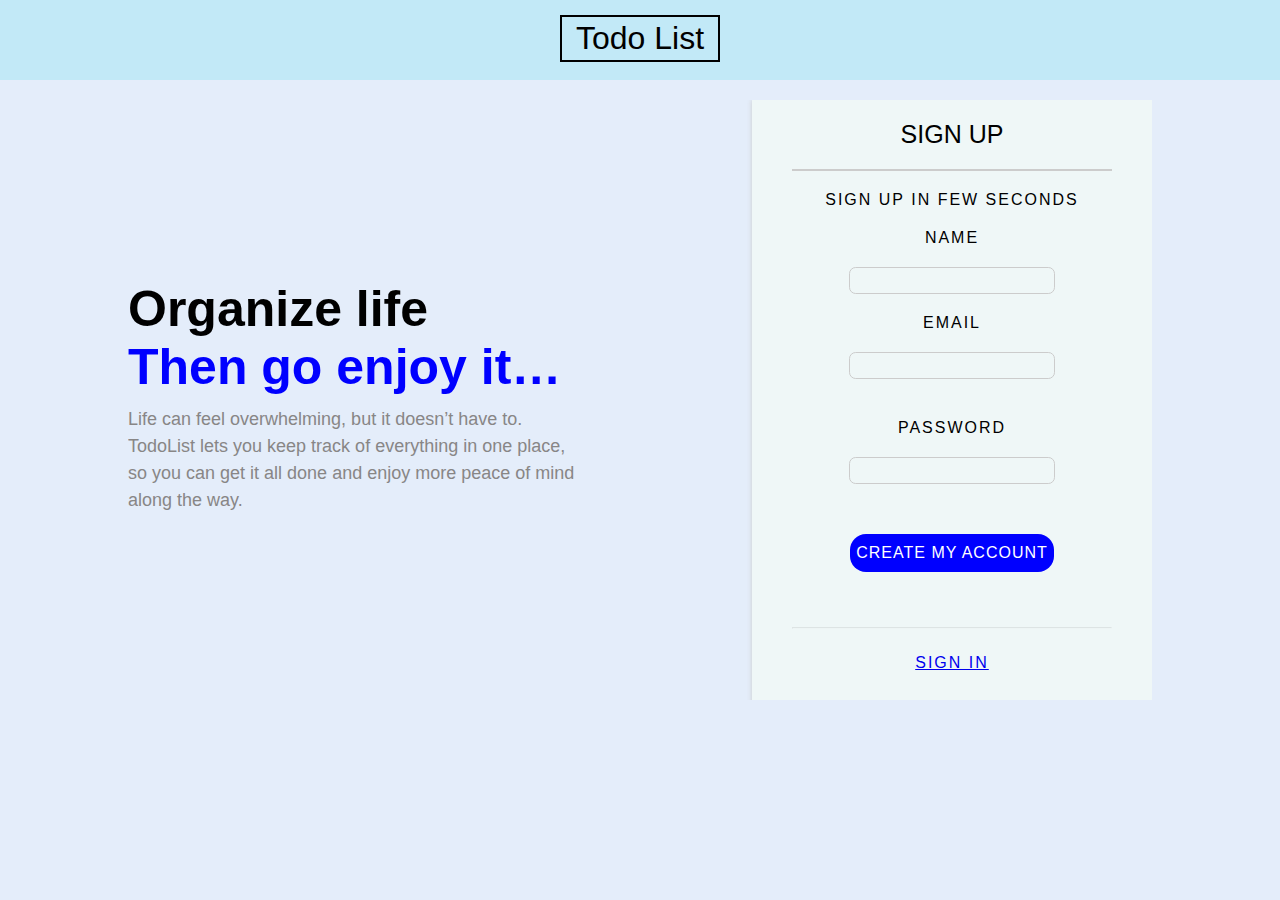
==== signup.html @ 7638f99e "add signup page. users will use this page to create their account [Delivers #160620631]" ====
<!DOCTYPE html>
<html>
<head>
	<title>To do List | welcome</title>
	<meta name="viewport" content="width=device-width"/>
	<link rel="stylesheet" type="text/css" href="Assets/css/todostyle.css">
</head>


<body>


	<header>
		<div class="container">
			<h1 class="todo-title">Todo List</h1>
		</div>
	</header>

	<section id="about">
		<div class="container">
			<div class="organize">
				<h1 class="black">Organize life</h1> 
				<h1 class="orange">Then go enjoy it…</h1>
				<p>Life can feel overwhelming, but it doesn’t have to. TodoList lets you keep track of everything in one place, so you can get it all done and enjoy more peace of mind along the way.

				</p>
			</div>
		

			<section id="login-section">
				<div class="container">
					<div class="login-content">
						<h1>Sign up</h1>
						<p class="please">Sign up in few seconds</p>

						<div class="log-form">
							<form>
								<p class="user">Name</p><input class="field" type="text" name="us" />
                                <p class="pass txt">Email</p><input  class="field passwordfield" type="password" name="ps" />
                                <p class="pass txt">Password</p><input  class="field passwordfield" type="password" name="ps" />
								<input type="submit" value="Create my account" class="signup create"/>
							</form>
						</div>
						
						<hr/>
                        
                        <div id="forgot-password">
							<p><a href="index.html">Sign in</a></p>
						</div>

						</div>
					</div>
			</div>
			
		</section>
	



	
	


</body>
</html>
---- Assets/css/todostyle.css ----
*{
	margin: 0;
	padding: 0;
	font-family: arial;
}


body{
	background-color: #e4edfa;
	position: relative;
}

.container{
	width: 80%;
	margin: auto;
	overflow: hidden;
}

header{
	width: 100%;
	background-color:#c2e9f7;
	text-align: center;
	padding: 15px 0;
	min-height: 50px;
	margin-bottom: 20px;
}

.todo-title{
	font-family: arial;
	font-weight: lighter;
	border: 2px solid black;
	padding: 3px;
	margin: auto;
	width: 150px;
}


.organize{
	width: 450px;
	float: left;
	margin-top: 180px;
	margin-right: 15px;
}

.organize p{
	color: #888686;
}

#about{
	width:100%;
	height: 500px;
	
}

.black{
	font-size: 50px;
}

.orange{
	font-size: 50px;
	color: blue;
}

.organize p{
	font-size: 18px;
	text-align: left;
	line-height: 1.5;
	margin-top: 10px;
}


#login-section {
	width: 400px;
	float: right;
	background-color: rgb(239, 247, 247);
	box-shadow: 5px 5px 5px 5px #ccc;
	height: auto;
}

.login-content{
	width: 100%;
	text-align: center;
	height: 600px;
	box-sizing: border-box;
}

.login-content h1{
	text-align: center;
	color: black;
	padding: 10px;
	border-bottom: 2px solid #ccc;
	margin-bottom: 20px;
	padding-top: 20px;
	padding-bottom: 20px; 
	font-size: 25px;
	text-transform: uppercase;
	font-weight: lighter;
}

.login-content p{
	color: black;
	text-align: center;
	text-transform: uppercase;
	letter-spacing: 2px;
	margin-bottom: 20px;
}

.log-form{
	width: 80%;
	margin: auto;
}

form{
	margin: auto;
	text-align: center;
}

.user, .pass{
	text-transform: uppercase;
	font-size: 16px;
}

.txt{
	margin-top: 20px;
}

.field {
	margin-left: 30px;
	margin-bottom: 15px;
	padding: 5px 0;
	background: transparent;
	width: 80%;
	margin: auto;
	border: 1px solid #ccc;
	border-radius: .5em;
	
}

.field:focus{
	outline: 2px solid #a596f7;
	-webkit-outline-radius: .5em;
}

.passwordfield{
	margin-bottom: 20px;
}

form .btn{
	width: 40%;
	margin: 30px auto;
	padding: 10px 0;
	text-transform: uppercase;
	background: blue;
	color: white;
	border: none;
	cursor: pointer;
	letter-spacing: 1px;
	font-size: 16px;
	transition: ease-in-out .5s;
	transition-delay: .1s;
	border-radius: 1em;
}

.btn:hover{
	background-color: blue;
	transform: scale(1,1);
	width: 50%;
	transition: ease-in-out .5s;
}

hr{
	background: #ccc 1px solid;
	margin: 25px 0;
	opacity: .2;
}

#forgot-password p{
	color: blue;
	text-decoration: none;
}

#forgot-password p:hover{
	color: blue;
	text-decoration: underline;
	cursor: pointer;
}


#signup-div p{
	color: hsla(0, 8%, 26%, 0.69);
}

.signup{
	width: 40%;
	margin: 30px auto;
	padding: 10px 0;
	text-transform: uppercase;
	background: blue;
	color: white;
	border: none;
	cursor: pointer;
	letter-spacing: 1px;
	font-size: 16px;
	transition: ease-in-out .5s;
	transition-delay: .1s;
	border-radius: 1em;
}

.signup:hover{
	background-color: blue;
	transform: scale(1,1);
	width: 50%;
	transition: ease-in-out .5s;
	border-radius: 1em;
}

.create{
	width: 80%;
}

.create:hover{
	width: 90%;
}

.create:focus{
	width: 80%;
}


#forgot-pass{
	background-color: rgba(0, 0, 50, .5);
	height: 758px;
	position: absolute;
	top: 0;
	width: 100%;
	display: none;
}

#forgot-field{
	width: 500px;
	height: 300px;
	position: absolute;
	background-color:rgb(239, 247, 247);
	top: 35%;
	left: 30%;
	display: none;
}

#close{
	position: absolute;
	top: 0;
	right: 0;
	padding: 10px;
	color: blue;
}

#close:hover{
	color: red;
	cursor: pointer;
}

.fm-email p{
	margin-top: 100px;
}

.fm-email input{
	margin-top: 20px; 
	padding: 8px;
	width: 400px;
	margin: auto;
}

.fm-email p{
	text-align: center;
	color: black;
	font-weight: lighter;
	margin-bottom: 20px;
}

.fm-email .btnforgot{
	width: 20%;
	margin: auto;
	padding: 10px 0;
	text-transform: uppercase;
	background: blue;
	color: white;
	border: none;
	cursor: pointer;
	letter-spacing: 1px;
	font-size: 16px;
	transition: ease-in-out .5s;
	transition-delay: .1s;
	border-radius: 1em;
}

.btnforgot:hover{
	width: 40%;
}

.send{
	margin-top:20px;
}

@media screen and (min-width: 250px) and (max-width: 500px){

	body{
		width: 100%;
	}

	.container{
		width: 100%;
	}

	header{
		margin-bottom: 0;
	}

	.organize{
		display: none;
	}

	#login-section{
		margin-top: 0;
		width: 100%;
		height: auto;
	}

	.login-content{
		height: 600px;
		box-sizing: border-box;
	}

	.login-content h1{
		text-align: center;
		color: black;
		border-bottom: 2px solid #ccc;
		margin-bottom: 5px;
		margin-top: 5px;
		font-size: 20px;
		text-transform: uppercase;
		font-weight: lighter;
	}
	
	.login-content > p{
		color: black;
		text-align: center;
		text-transform: uppercase;
		font-size: 14px;
		padding-bottom: 10px;
		
	}

	.login-content p{
		margin-top: 7px;
		margin-bottom: 7px;	
	}

	.user, .pass{
		float: none;
		text-transform: uppercase;
		color: hsla(0, 8%, 26%, 0.69);
		font-size: 12px;
		text-align: center;
		font-weight: bold;
	}

	.field {
		margin: 5px auto;
		padding: 3px 0;
		background: transparent;
		width: 70%;
		
	}	

	#forgot-field{
		width: 96%;
		height: 300px;
		position: absolute;
		background-color:rgb(239, 247, 247);
		top: 35%;
		left: 50%;
		margin-left: -48%;
	}

	#forgot-field input{
		width: 70%;
		margin: auto;
	}
}


@media screen and (min-width: 500px) and (max-width: 1100px){
	
	.container{
		width: 100%;
	}

	.organize{
		display: none;
	}

	header{
		width: 100%;
		background-color:#c2e9f7;
		text-align: center;
		padding: 10px 0;
	}

	#login-section{
		margin-top: 15px;
		width: 100%;
		min-width: 350px;
	}

	.login-content > p{
		font-size: 14px;
	}

	.login-content h1{
		text-align: center;
		color: black;
		float: none;
		border-bottom: 2px solid #ccc;
		margin-bottom: 5px;
		margin-top: 5px;
		font-size: 20px;
		text-transform: uppercase;
		font-weight: lighter;
	}

	.login-content > p{
		color: black;
		text-align: center;
		text-transform: uppercase;
		letter-spacing: 2px;
		padding-bottom: 10px;
		padding-top: 5px;
		font-size: 14px;
	}

	.user, .pass{
		width: 30%;
		margin: auto;
		float: none;
		font-size: 12px;
		font-weight: bold;
	}

	.field{
		width: 60%;
		margin-left: 10px;
		margin-bottom: 10px;
	}

	.txt{
		clear: none;
	}
	
	form .btn{
		width: 40%;
		clear: both;
		margin: 20px auto;
	}

	#forgot-field{
		width: 480px;
		height: 300px;
		position: absolute;
		background-color:rgb(239, 247, 247);
		top: 35%;
		left: 50%;
		margin-left: -240px;
	}
}
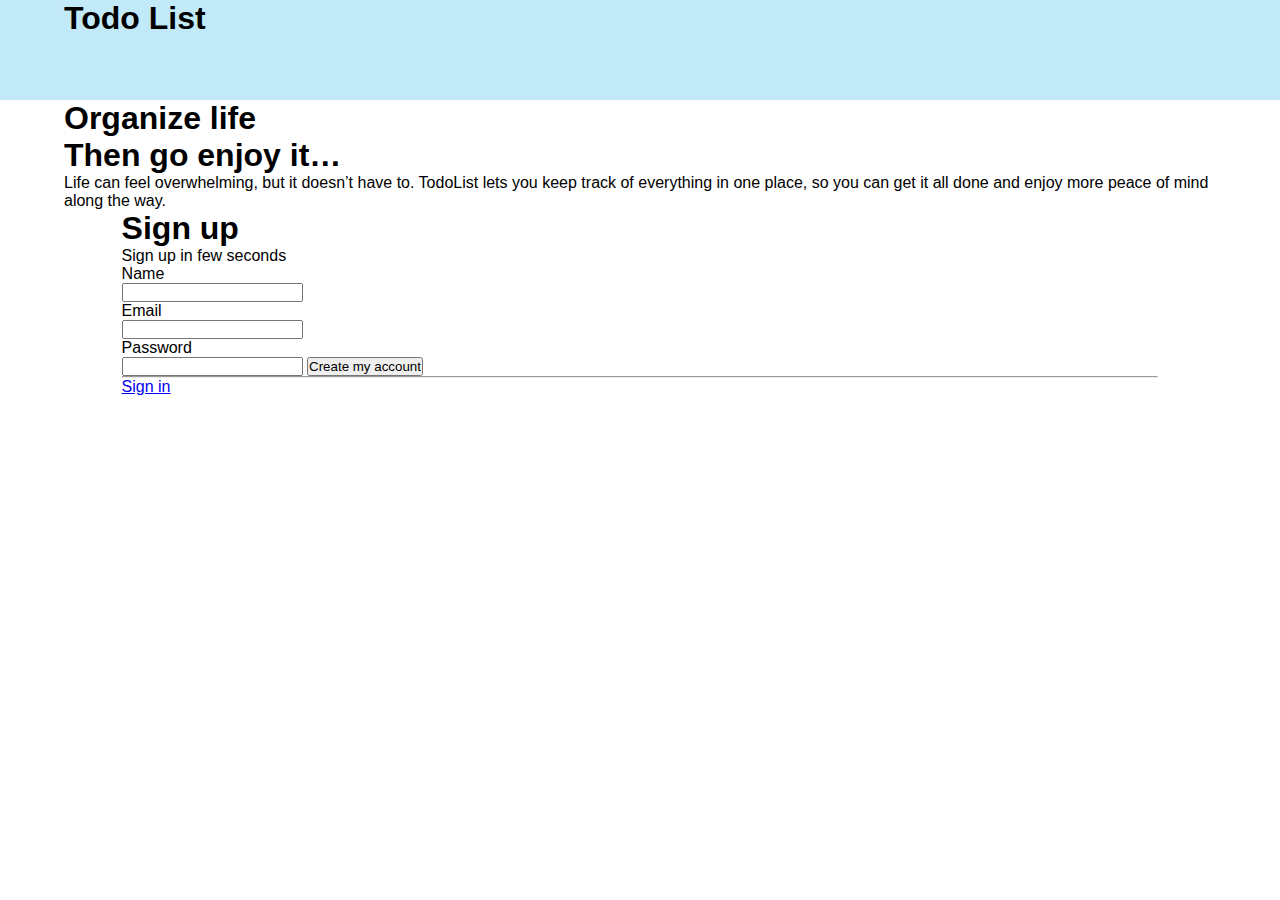
==== commit 839a758f: "updating signup page [Delivers #160620631]" ====
--- a/signup.html
+++ b/signup.html
@@ -3,12 +3,11 @@
 <head>
 	<title>To do List | welcome</title>
 	<meta name="viewport" content="width=device-width"/>
-	<link rel="stylesheet" type="text/css" href="Assets/css/todostyle.css">
+	<link rel="stylesheet" type="text/css" href="Assets/css/homepage.css">
 </head>
 
 
 <body>
-
 
 	<header>
 		<div class="container">
--- a/Assets/css/homepage.css
+++ b/Assets/css/homepage.css
@@ -0,0 +1,52 @@
+*{
+    margin: 0;
+    padding: 0; 
+    font-family: Arial, Helvetica, sans-serif;
+}
+
+.container{
+    width: 90%;
+    margin: auto;
+}
+
+/* Header styles */
+
+header{
+    width: 100%;
+    background-color: #c2e9f7;
+    height: 100px;
+}
+
+.logo{
+    width: 150px;
+    padding: 3px;
+    border: 2px solid black;
+    text-align: center;
+    margin: auto;
+    margin-top: 20px;
+}
+
+nav{
+    width: 100%;
+    padding-top: 20px;
+}
+
+nav ul{
+    list-style: none;
+    width: 35%;
+    margin: auto;
+    text-align: center;
+}
+
+nav ul li{
+    display: inline;
+    padding-right: 40px;
+}
+
+nav ul li a{
+    text-decoration: none;
+}
+
+
+
+/* End of Header styles */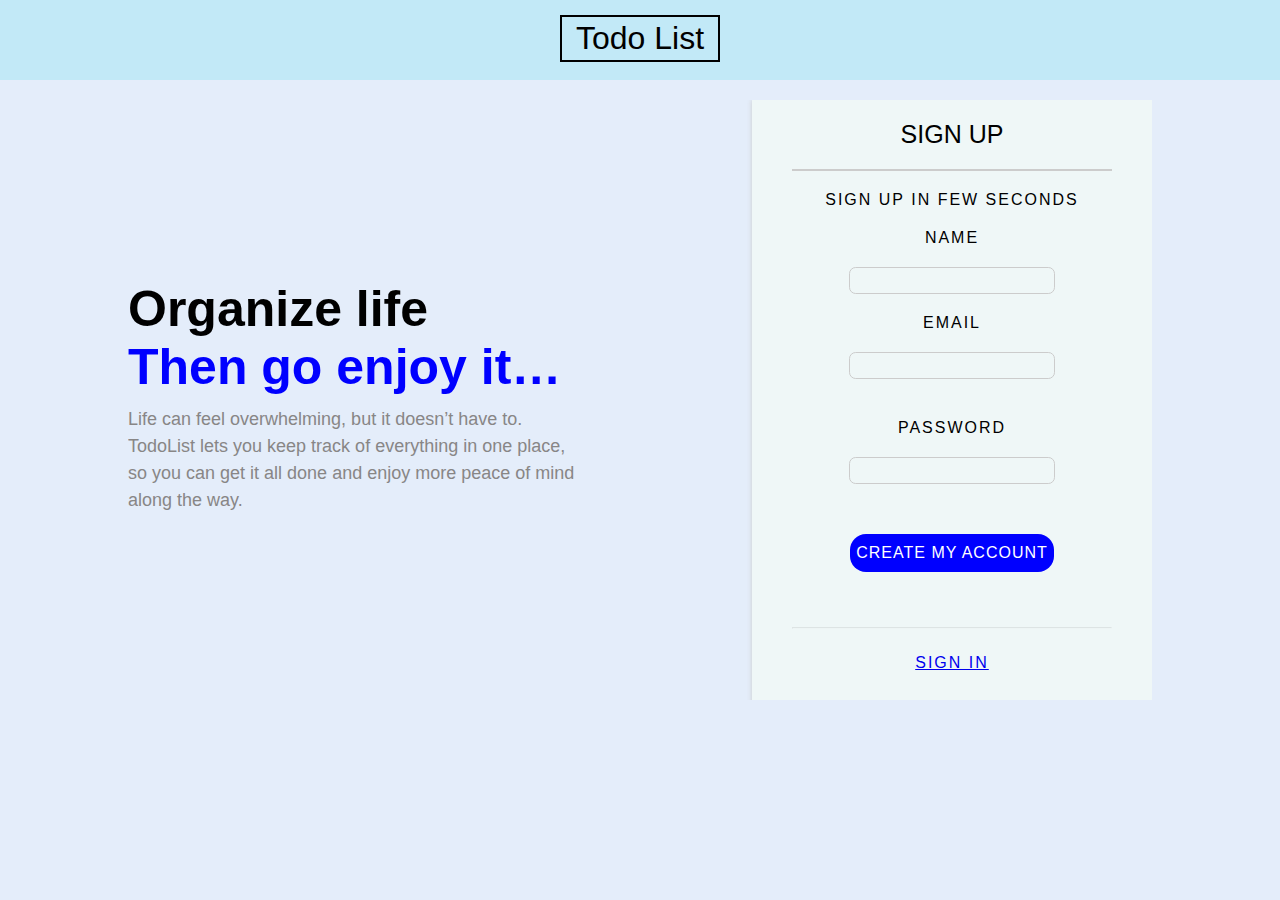
==== commit f14ca10a: "updating signup page [Delivers #160620631]" ====
--- a/signup.html
+++ b/signup.html
@@ -3,7 +3,7 @@
 <head>
 	<title>To do List | welcome</title>
 	<meta name="viewport" content="width=device-width"/>
-	<link rel="stylesheet" type="text/css" href="Assets/css/homepage.css">
+	<link rel="stylesheet" type="text/css" href="Assets/css/todostyle.css">
 </head>
 
 
--- a/Assets/css/todostyle.css
+++ b/Assets/css/todostyle.css
@@ -0,0 +1,474 @@
+*{
+	margin: 0;
+	padding: 0;
+	font-family: arial;
+}
+
+
+body{
+	background-color: #e4edfa;
+	position: relative;
+}
+
+.container{
+	width: 80%;
+	margin: auto;
+	overflow: hidden;
+}
+
+header{
+	width: 100%;
+	background-color:#c2e9f7;
+	text-align: center;
+	padding: 15px 0;
+	min-height: 50px;
+	margin-bottom: 20px;
+}
+
+.todo-title{
+	font-family: arial;
+	font-weight: lighter;
+	border: 2px solid black;
+	padding: 3px;
+	margin: auto;
+	width: 150px;
+}
+
+
+.organize{
+	width: 450px;
+	float: left;
+	margin-top: 180px;
+	margin-right: 15px;
+}
+
+.organize p{
+	color: #888686;
+}
+
+#about{
+	width:100%;
+	height: 500px;
+	
+}
+
+.black{
+	font-size: 50px;
+}
+
+.orange{
+	font-size: 50px;
+	color: blue;
+}
+
+.organize p{
+	font-size: 18px;
+	text-align: left;
+	line-height: 1.5;
+	margin-top: 10px;
+}
+
+
+#login-section {
+	width: 400px;
+	float: right;
+	background-color: rgb(239, 247, 247);
+	box-shadow: 5px 5px 5px 5px #ccc;
+	height: auto;
+}
+
+.login-content{
+	width: 100%;
+	text-align: center;
+	height: 600px;
+	box-sizing: border-box;
+}
+
+.login-content h1{
+	text-align: center;
+	color: black;
+	padding: 10px;
+	border-bottom: 2px solid #ccc;
+	margin-bottom: 20px;
+	padding-top: 20px;
+	padding-bottom: 20px; 
+	font-size: 25px;
+	text-transform: uppercase;
+	font-weight: lighter;
+}
+
+.login-content p{
+	color: black;
+	text-align: center;
+	text-transform: uppercase;
+	letter-spacing: 2px;
+	margin-bottom: 20px;
+}
+
+.log-form{
+	width: 80%;
+	margin: auto;
+}
+
+form{
+	margin: auto;
+	text-align: center;
+}
+
+.user, .pass{
+	text-transform: uppercase;
+	font-size: 16px;
+}
+
+.txt{
+	margin-top: 20px;
+}
+
+.field {
+	margin-left: 30px;
+	margin-bottom: 15px;
+	padding: 5px 0;
+	background: transparent;
+	width: 80%;
+	margin: auto;
+	border: 1px solid #ccc;
+	border-radius: .5em;
+	
+}
+
+.field:focus{
+	outline: 2px solid #a596f7;
+	-webkit-outline-radius: .5em;
+}
+
+.passwordfield{
+	margin-bottom: 20px;
+}
+
+form .btn{
+	width: 40%;
+	margin: 30px auto;
+	padding: 10px 0;
+	text-transform: uppercase;
+	background: blue;
+	color: white;
+	border: none;
+	cursor: pointer;
+	letter-spacing: 1px;
+	font-size: 16px;
+	transition: ease-in-out .5s;
+	transition-delay: .1s;
+	border-radius: 1em;
+}
+
+.btn:hover{
+	background-color: blue;
+	transform: scale(1,1);
+	width: 50%;
+	transition: ease-in-out .5s;
+}
+
+hr{
+	background: #ccc 1px solid;
+	margin: 25px 0;
+	opacity: .2;
+}
+
+#forgot-password p{
+	color: blue;
+	text-decoration: none;
+}
+
+#forgot-password p:hover{
+	color: blue;
+	text-decoration: underline;
+	cursor: pointer;
+}
+
+
+#signup-div p{
+	color: hsla(0, 8%, 26%, 0.69);
+}
+
+.signup{
+	width: 40%;
+	margin: 30px auto;
+	padding: 10px 0;
+	text-transform: uppercase;
+	background: blue;
+	color: white;
+	border: none;
+	cursor: pointer;
+	letter-spacing: 1px;
+	font-size: 16px;
+	transition: ease-in-out .5s;
+	transition-delay: .1s;
+	border-radius: 1em;
+}
+
+.signup:hover{
+	background-color: blue;
+	transform: scale(1,1);
+	width: 50%;
+	transition: ease-in-out .5s;
+	border-radius: 1em;
+}
+
+.create{
+	width: 80%;
+}
+
+.create:hover{
+	width: 90%;
+}
+
+.create:focus{
+	width: 80%;
+}
+
+
+#forgot-pass{
+	background-color: rgba(0, 0, 50, .5);
+	height: 758px;
+	position: absolute;
+	top: 0;
+	width: 100%;
+	display: none;
+}
+
+#forgot-field{
+	width: 500px;
+	height: 300px;
+	position: absolute;
+	background-color:rgb(239, 247, 247);
+	top: 35%;
+	left: 30%;
+	display: none;
+}
+
+#close{
+	position: absolute;
+	top: 0;
+	right: 0;
+	padding: 10px;
+	color: blue;
+}
+
+#close:hover{
+	color: red;
+	cursor: pointer;
+}
+
+.fm-email p{
+	margin-top: 100px;
+}
+
+.fm-email input{
+	margin-top: 20px; 
+	padding: 8px;
+	width: 400px;
+	margin: auto;
+}
+
+.fm-email p{
+	text-align: center;
+	color: black;
+	font-weight: lighter;
+	margin-bottom: 20px;
+}
+
+.fm-email .btnforgot{
+	width: 20%;
+	margin: auto;
+	padding: 10px 0;
+	text-transform: uppercase;
+	background: blue;
+	color: white;
+	border: none;
+	cursor: pointer;
+	letter-spacing: 1px;
+	font-size: 16px;
+	transition: ease-in-out .5s;
+	transition-delay: .1s;
+	border-radius: 1em;
+}
+
+.btnforgot:hover{
+	width: 40%;
+}
+
+.send{
+	margin-top:20px;
+}
+
+@media screen and (min-width: 250px) and (max-width: 500px){
+
+	body{
+		width: 100%;
+	}
+
+	.container{
+		width: 100%;
+	}
+
+	header{
+		margin-bottom: 0;
+	}
+
+	.organize{
+		display: none;
+	}
+
+	#login-section{
+		margin-top: 0;
+		width: 100%;
+		height: auto;
+	}
+
+	.login-content{
+		height: 600px;
+		box-sizing: border-box;
+	}
+
+	.login-content h1{
+		text-align: center;
+		color: black;
+		border-bottom: 2px solid #ccc;
+		margin-bottom: 5px;
+		margin-top: 5px;
+		font-size: 20px;
+		text-transform: uppercase;
+		font-weight: lighter;
+	}
+	
+	.login-content > p{
+		color: black;
+		text-align: center;
+		text-transform: uppercase;
+		font-size: 14px;
+		padding-bottom: 10px;
+		
+	}
+
+	.login-content p{
+		margin-top: 7px;
+		margin-bottom: 7px;	
+	}
+
+	.user, .pass{
+		float: none;
+		text-transform: uppercase;
+		color: hsla(0, 8%, 26%, 0.69);
+		font-size: 12px;
+		text-align: center;
+		font-weight: bold;
+	}
+
+	.field {
+		margin: 5px auto;
+		padding: 3px 0;
+		background: transparent;
+		width: 70%;
+		
+	}	
+
+	#forgot-field{
+		width: 96%;
+		height: 300px;
+		position: absolute;
+		background-color:rgb(239, 247, 247);
+		top: 35%;
+		left: 50%;
+		margin-left: -48%;
+	}
+
+	#forgot-field input{
+		width: 70%;
+		margin: auto;
+	}
+}
+
+
+@media screen and (min-width: 500px) and (max-width: 1100px){
+	
+	.container{
+		width: 100%;
+	}
+
+	.organize{
+		display: none;
+	}
+
+	header{
+		width: 100%;
+		background-color:#c2e9f7;
+		text-align: center;
+		padding: 10px 0;
+	}
+
+	#login-section{
+		margin-top: 15px;
+		width: 100%;
+		min-width: 350px;
+	}
+
+	.login-content > p{
+		font-size: 14px;
+	}
+
+	.login-content h1{
+		text-align: center;
+		color: black;
+		float: none;
+		border-bottom: 2px solid #ccc;
+		margin-bottom: 5px;
+		margin-top: 5px;
+		font-size: 20px;
+		text-transform: uppercase;
+		font-weight: lighter;
+	}
+
+	.login-content > p{
+		color: black;
+		text-align: center;
+		text-transform: uppercase;
+		letter-spacing: 2px;
+		padding-bottom: 10px;
+		padding-top: 5px;
+		font-size: 14px;
+	}
+
+	.user, .pass{
+		width: 30%;
+		margin: auto;
+		float: none;
+		font-size: 12px;
+		font-weight: bold;
+	}
+
+	.field{
+		width: 60%;
+		margin-left: 10px;
+		margin-bottom: 10px;
+	}
+
+	.txt{
+		clear: none;
+	}
+	
+	form .btn{
+		width: 40%;
+		clear: both;
+		margin: 20px auto;
+	}
+
+	#forgot-field{
+		width: 480px;
+		height: 300px;
+		position: absolute;
+		background-color:rgb(239, 247, 247);
+		top: 35%;
+		left: 50%;
+		margin-left: -240px;
+	}
+}
